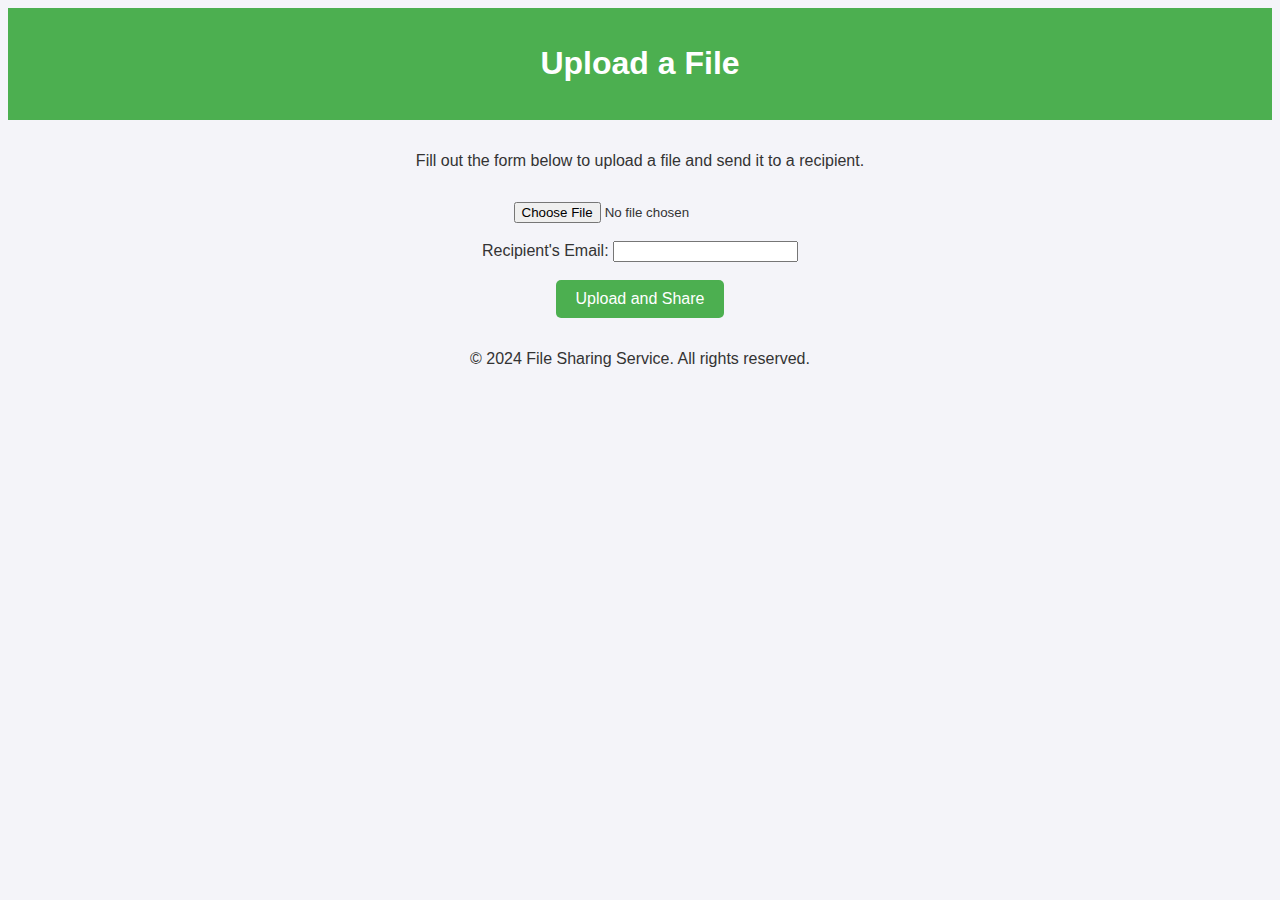
==== public/upload.html @ 0ddcc40c "add cicd and website start" ====
<!DOCTYPE html>
<html lang="en">
<head>
    <meta charset="UTF-8">
    <meta name="viewport" content="width=device-width, initial-scale=1.0">
    <title>Upload File - File Sharing Service</title>
    <style>
        body {
            font-family: Arial, sans-serif;
            text-align: center;
            background-color: #f4f4f9;
            color: #333;
        }
        header {
            background-color: #4CAF50;
            color: white;
            padding: 1em 0;
        }
        main {
            margin: 2em;
        }
        .file-upload {
            margin-top: 2em;
        }
        button {
            padding: 10px 20px;
            font-size: 16px;
            color: #fff;
            background-color: #4CAF50;
            border: none;
            border-radius: 5px;
            cursor: pointer;
        }
        button:hover {
            background-color: #45a049;
        }
    </style>
</head>
<body>

<header>
    <h1>Upload a File</h1>
</header>

<main>
    <p>Fill out the form below to upload a file and send it to a recipient.</p>

    <div class="file-upload">
        <form action="/upload" method="post" enctype="multipart/form-data">
            <input type="file" name="file" required>
            <br><br>
            <label for="email">Recipient's Email:</label>
            <input type="email" id="email" name="email" required>
            <br><br>
            <button type="submit">Upload and Share</button>
        </form>
    </div>
</main>

<footer>
    <p>&copy; 2024 File Sharing Service. All rights reserved.</p>
</footer>

</body>
</html>
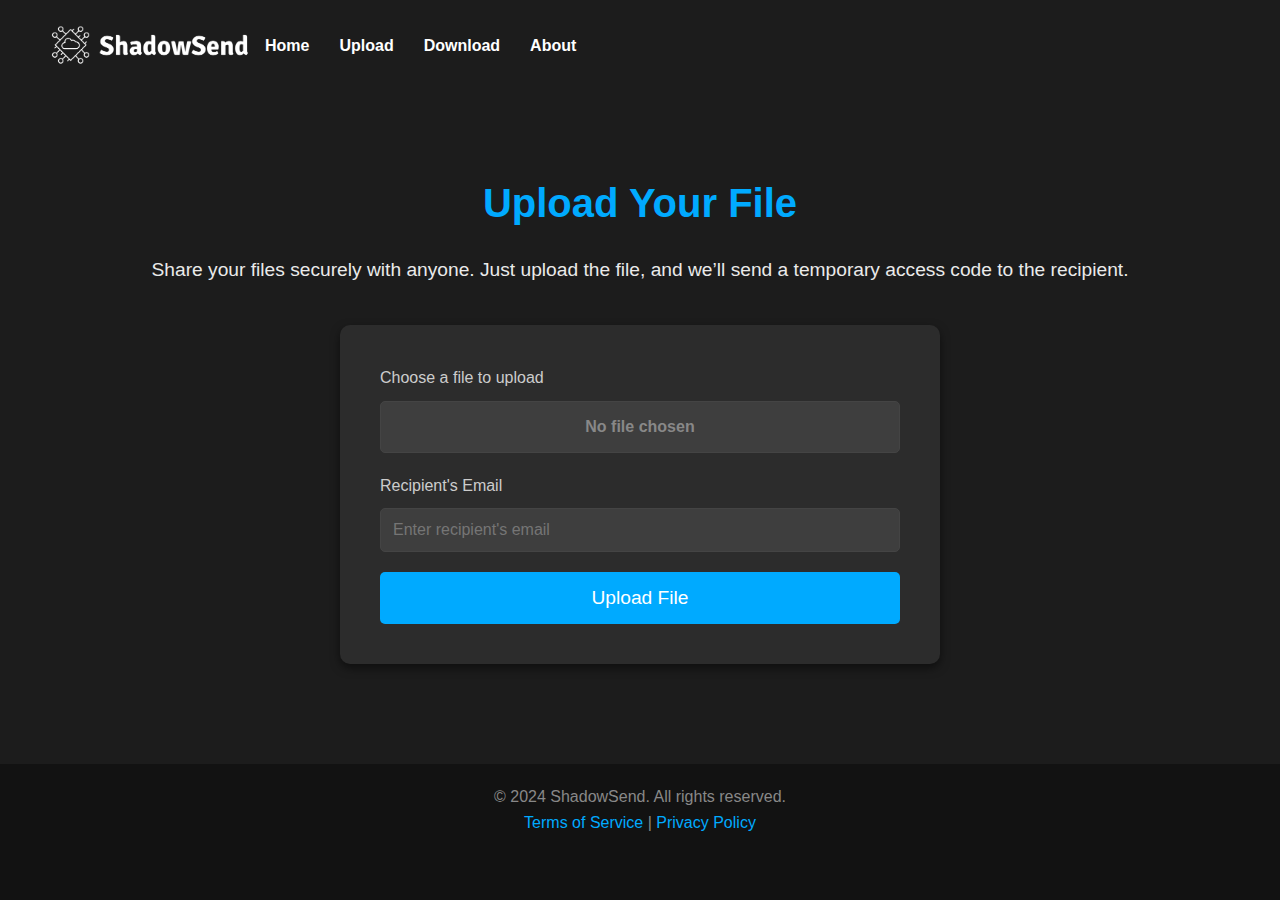
==== commit c32c5ff2: "feat: add new pages and css" ====
--- a/public/upload.html
+++ b/public/upload.html
@@ -1,65 +1,62 @@
 <!DOCTYPE html>
 <html lang="en">
+
 <head>
     <meta charset="UTF-8">
     <meta name="viewport" content="width=device-width, initial-scale=1.0">
-    <title>Upload File - File Sharing Service</title>
-    <style>
-        body {
-            font-family: Arial, sans-serif;
-            text-align: center;
-            background-color: #f4f4f9;
-            color: #333;
-        }
-        header {
-            background-color: #4CAF50;
-            color: white;
-            padding: 1em 0;
-        }
-        main {
-            margin: 2em;
-        }
-        .file-upload {
-            margin-top: 2em;
-        }
-        button {
-            padding: 10px 20px;
-            font-size: 16px;
-            color: #fff;
-            background-color: #4CAF50;
-            border: none;
-            border-radius: 5px;
-            cursor: pointer;
-        }
-        button:hover {
-            background-color: #45a049;
-        }
-    </style>
+    <title>Upload File - ShadowSend</title>
+    <link rel="stylesheet" href="css/style.css">
+    <link rel="stylesheet" href="css/upload.css">
 </head>
+
 <body>
+    <!-- Header / Navigation -->
+    <header>
+        <nav>
+            <img src="assets/images/logo.png" alt="ShadowSend Logo" id="logo">
+            <ul>
+                <li><a href="index.html">Home</a></li>
+                <li><a href="upload.html">Upload</a></li>
+                <li><a href="download.html">Download</a></li>
+                <li><a href="about.html">About</a></li>
+            </ul>
+        </nav>
+    </header>
 
-<header>
-    <h1>Upload a File</h1>
-</header>
+    <!-- Upload Section -->
+    <section id="upload">
+        <h1>Upload Your File</h1>
+        <p>Share your files securely with anyone. Just upload the file, and we’ll send a temporary access code to the recipient.</p>
 
-<main>
-    <p>Fill out the form below to upload a file and send it to a recipient.</p>
+        <!-- Upload Form -->
+        <form id="uploadForm">
+            <div class="form-group">
+                <label for="fileInput">Choose a file to upload</label>
+                <div class="file-upload-wrapper">
+                    <input type="file" id="fileInput" name="file" accept="*/*" required>
+                    <span id="file-name" class="file-name">No file chosen</span>
+                </div>
+            </div>
+            
+            <div class="form-group">
+                <label for="emailInput">Recipient's Email</label>
+                <input type="email" id="emailInput" name="email" placeholder="Enter recipient's email" required>
+            </div>
 
-    <div class="file-upload">
-        <form action="/upload" method="post" enctype="multipart/form-data">
-            <input type="file" name="file" required>
-            <br><br>
-            <label for="email">Recipient's Email:</label>
-            <input type="email" id="email" name="email" required>
-            <br><br>
-            <button type="submit">Upload and Share</button>
+            <button type="submit" id="submitButton">Upload File</button>
         </form>
-    </div>
-</main>
+        
+        <!-- Status Message -->
+        <div id="statusMessage"></div>
+    </section>
 
-<footer>
-    <p>&copy; 2024 File Sharing Service. All rights reserved.</p>
-</footer>
+    <!-- Footer -->
+    <footer>
+        <p>&copy; 2024 ShadowSend. All rights reserved.</p>
+        <p><a href="terms.html">Terms of Service</a> | <a href="privacy.html">Privacy Policy</a></p>
+    </footer>
 
+    <script src="js/upload.js"></script>
 </body>
+
 </html>
--- a/public/css/style.css
+++ b/public/css/style.css
@@ -0,0 +1,539 @@
+/* General Styles */
+
+/* Normalize styles */
+* {
+    margin: 0;
+    padding: 0;
+    box-sizing: border-box;
+    font-family: 'Arial', sans-serif;
+}
+
+/* Body and Background */
+body {
+    background-color: #121212; /* Dark background for shadowy theme */
+    color: #eaeaea; /* Light text color for readability */
+    line-height: 1.6;
+}
+
+/* Header */
+header {
+    display: flex;
+    justify-content: space-between;
+    align-items: center;
+    padding: 20px 50px;
+    background-color: #1c1c1c; /* Darker background for header */
+    position: sticky;
+    top: 0;
+    z-index: 10;
+}
+
+header nav {
+    display: flex;
+    align-items: center;
+}
+
+header nav ul {
+    display: flex;
+    list-style: none;
+}
+
+header nav ul li {
+    margin: 0 15px;
+}
+
+header nav ul li a {
+    text-decoration: none;
+    color: #ffffff;
+    font-weight: bold;
+    transition: color 0.3s ease;
+}
+
+header nav ul li a:hover {
+    color: #00aaff; /* Highlight color */
+}
+
+/* Hero Section */
+#hero {
+    text-align: center;
+    padding: 100px 20px;
+    background: linear-gradient(135deg, rgba(0, 0, 0, 0.8), rgba(18, 18, 18, 0.8)), url('assets/images/background.jpg') no-repeat center center/cover;
+    color: white;
+    position: relative;
+}
+
+#hero h1 {
+    font-size: 3.5rem;
+    margin-bottom: 20px;
+    font-weight: bold;
+    text-shadow: 2px 2px 10px rgba(0, 0, 0, 0.5);
+}
+
+#hero p {
+    font-size: 1.25rem;
+    margin-bottom: 30px;
+    text-shadow: 1px 1px 5px rgba(0, 0, 0, 0.3);
+}
+
+#cta-button {
+    padding: 15px 30px;
+    background-color: #00aaff;
+    color: white;
+    font-size: 1.2rem;
+    border: none;
+    border-radius: 5px;
+    cursor: pointer;
+    transition: transform 0.3s ease, background-color 0.3s ease;
+}
+
+#cta-button:hover {
+    background-color: #0088cc;
+    transform: scale(1.05);
+}
+
+/* Features Section */
+#features {
+    display: flex;
+    justify-content: space-around;
+    align-items: center;
+    padding: 80px 50px;
+    text-align: center;
+    background-color: #1e1e1e;
+}
+
+#features h2 {
+    font-size: 2.5rem;
+    margin-bottom: 40px;
+    color: #00aaff;
+}
+
+.feature-item {
+    background-color: #2c2c2c;
+    padding: 30px;
+    border-radius: 10px;
+    width: 250px;
+    box-shadow: 0 4px 10px rgba(0, 0, 0, 0.4);
+    transition: transform 0.3s ease, box-shadow 0.3s ease;
+}
+
+.feature-item:hover {
+    transform: translateY(-10px);
+    box-shadow: 0 6px 15px rgba(0, 0, 0, 0.5);
+}
+
+.feature-item img {
+    width: 50px;
+    height: 50px;
+    margin-bottom: 20px;
+}
+
+.feature-item h3 {
+    font-size: 1.5rem;
+    color: #00aaff;
+    margin-bottom: 10px;
+}
+
+.feature-item p {
+    font-size: 1rem;
+    color: #cccccc;
+}
+
+/* Footer */
+footer {
+    background-color: #121212;
+    padding: 20px;
+    text-align: center;
+    color: #888888;
+    font-size: 1rem;
+}
+
+footer p {
+    font-size: 1rem;
+}
+
+footer a {
+    color: #00aaff;
+    text-decoration: none;
+}
+
+footer a:hover {
+    text-decoration: underline;
+}
+
+/* Responsive Design */
+@media screen and (max-width: 768px) {
+    #features {
+        flex-direction: column;
+        padding: 40px 20px;
+    }
+
+    .feature-item {
+        width: 80%;
+        margin-bottom: 20px;
+    }
+
+    #cta-button {
+        font-size: 1rem;
+        padding: 12px 25px;
+    }
+
+    #hero h1 {
+        font-size: 2.5rem;
+    }
+
+    #hero p {
+        font-size: 1rem;
+    }
+
+    header nav ul li {
+        margin: 0 10px;
+    }
+}
+
+
+/* Additional Styles for Upload Page */
+
+/* Upload Section */
+#upload {
+    padding: 80px 20px;
+    text-align: center;
+    background-color: #1c1c1c;
+    color: #eaeaea;
+}
+
+#upload h1 {
+    font-size: 2.5rem;
+    margin-bottom: 20px;
+    font-weight: bold;
+    color: #00aaff;
+}
+
+#upload p {
+    font-size: 1.2rem;
+    margin-bottom: 40px;
+}
+
+#upload form {
+    max-width: 600px;
+    margin: 0 auto;
+    background-color: #2c2c2c;
+    padding: 40px;
+    border-radius: 10px;
+    box-shadow: 0 4px 10px rgba(0, 0, 0, 0.5);
+}
+
+.form-group {
+    margin-bottom: 20px;
+    text-align: left;
+}
+
+.form-group label {
+    display: block;
+    font-size: 1rem;
+    color: #cccccc;
+    margin-bottom: 10px;
+}
+
+.form-group input {
+    width: 100%;
+    padding: 12px;
+    background-color: #3e3e3e;
+    color: #ffffff;
+    border: 1px solid #444444;
+    border-radius: 5px;
+    font-size: 1rem;
+}
+
+.form-group input[type="file"] {
+    padding: 10px 12px;
+    border: none;
+    background-color: transparent;
+}
+
+.form-group input[type="email"]:focus,
+.form-group input[type="file"]:focus {
+    border-color: #00aaff;
+    outline: none;
+}
+
+#submitButton {
+    width: 100%;
+    padding: 15px;
+    background-color: #00aaff;
+    color: #ffffff;
+    font-size: 1.2rem;
+    border: none;
+    border-radius: 5px;
+    cursor: pointer;
+    transition: transform 0.3s ease, background-color 0.3s ease;
+}
+
+#submitButton:hover {
+    background-color: #0088cc;
+    transform: scale(1.05);
+}
+
+#statusMessage {
+    margin-top: 20px;
+    font-size: 1.1rem;
+    color: #ff6f61;
+}
+
+#statusMessage.success {
+    color: #4caf50;
+}
+
+#statusMessage.error {
+    color: #ff5252;
+}
+
+
+/* Additional Styles for Download Page */
+
+/* Download Section */
+#download {
+    padding: 80px 20px;
+    text-align: center;
+    background-color: #1c1c1c;
+    color: #eaeaea;
+}
+
+#download h1 {
+    font-size: 2.5rem;
+    margin-bottom: 20px;
+    font-weight: bold;
+    color: #00aaff;
+}
+
+#download p {
+    font-size: 1.2rem;
+    margin-bottom: 40px;
+}
+
+#download form {
+    max-width: 600px;
+    margin: 0 auto;
+    background-color: #2c2c2c;
+    padding: 40px;
+    border-radius: 10px;
+    box-shadow: 0 4px 10px rgba(0, 0, 0, 0.5);
+}
+
+.form-group {
+    margin-bottom: 20px;
+    text-align: left;
+}
+
+.form-group label {
+    display: block;
+    font-size: 1rem;
+    color: #cccccc;
+    margin-bottom: 10px;
+}
+
+.form-group input {
+    width: 100%;
+    padding: 12px;
+    background-color: #3e3e3e;
+    color: #ffffff;
+    border: 1px solid #444444;
+    border-radius: 5px;
+    font-size: 1rem;
+}
+
+.form-group input:focus {
+    border-color: #00aaff;
+    outline: none;
+}
+
+#submitButton {
+    width: 100%;
+    padding: 15px;
+    background-color: #00aaff;
+    color: #ffffff;
+    font-size: 1.2rem;
+    border: none;
+    border-radius: 5px;
+    cursor: pointer;
+    transition: transform 0.3s ease, background-color 0.3s ease;
+}
+
+#submitButton:hover {
+    background-color: #0088cc;
+    transform: scale(1.05);
+}
+
+#statusMessage {
+    margin-top: 20px;
+    font-size: 1.1rem;
+    color: #ff6f61;
+}
+
+#statusMessage.success {
+    color: #4caf50;
+}
+
+#statusMessage.error {
+    color: #ff5252;
+}
+
+
+/* About Page Styles */
+
+/* About Section */
+#about {
+    padding: 80px 20px;
+    text-align: center;
+    background-color: #1c1c1c;
+    color: #eaeaea;
+}
+
+#about h1 {
+    font-size: 2.5rem;
+    margin-bottom: 20px;
+    font-weight: bold;
+    color: #00aaff;
+}
+
+#about p {
+    font-size: 1.2rem;
+    margin-bottom: 40px;
+    max-width: 800px;
+    margin-left: auto;
+    margin-right: auto;
+}
+
+.features {
+    display: flex;
+    justify-content: space-around;
+    gap: 40px;
+    flex-wrap: wrap;
+}
+
+.feature {
+    background-color: #2c2c2c;
+    padding: 30px;
+    border-radius: 10px;
+    width: 250px;
+    box-shadow: 0 4px 10px rgba(0, 0, 0, 0.3);
+    margin-bottom: 30px;
+}
+
+.feature h2 {
+    color: #00aaff;
+    font-size: 1.5rem;
+    margin-bottom: 10px;
+}
+
+.feature p {
+    color: #cccccc;
+    font-size: 1rem;
+}
+
+.cta {
+    margin-top: 40px;
+    background-color: #333333;
+    padding: 40px;
+    border-radius: 10px;
+    color: #ffffff;
+}
+
+.cta h2 {
+    font-size: 2rem;
+    color: #00aaff;
+    margin-bottom: 20px;
+}
+
+.cta p {
+    font-size: 1.1rem;
+}
+
+.cta a {
+    color: #00aaff;
+    font-weight: bold;
+    text-decoration: none;
+}
+
+.cta a:hover {
+    text-decoration: underline;
+}
+
+/* Style for responsive logo */
+#logo {
+    width: 100%;       /* Set width to 100% of the parent container */
+    max-width: 200px;  /* Set maximum width to 250px */
+    height: auto;      /* Maintain aspect ratio */
+}
+
+/* General Styling for the Form */
+.form-group {
+    margin-bottom: 20px;
+    text-align: left;
+}
+
+label {
+    font-size: 1.1rem;
+    color: #cccccc;
+    margin-bottom: 10px;
+    display: block;
+}
+
+/* Styling the File Input */
+.file-upload-wrapper {
+    position: relative;
+    display: inline-block;
+    width: 100%;
+}
+
+.file-upload-wrapper input[type="file"] {
+    position: absolute;
+    top: 0;
+    left: 0;
+    width: 100%;
+    height: 100%;
+    opacity: 0; /* Hide the default file input */
+    cursor: pointer;
+}
+
+.file-upload-wrapper .file-name {
+    display: inline-block;
+    padding: 12px;
+    width: 100%;
+    background-color: #3e3e3e;
+    color: #cccccc;
+    font-size: 1rem;
+    text-align: center;
+    border: 1px solid #444444;
+    border-radius: 5px;
+    cursor: pointer;
+    transition: background-color 0.3s, transform 0.3s;
+}
+
+.file-upload-wrapper .file-name:hover {
+    background-color: #00aaff;
+    color: #ffffff;
+    transform: scale(1.05);
+}
+
+.file-upload-wrapper .file-name:focus {
+    background-color: #00aaff;
+    color: #ffffff;
+    outline: none;
+}
+
+/* When a file is selected, update the display */
+.file-upload-wrapper input[type="file"]:valid + .file-name {
+    color: #00aaff;
+    border-color: #00aaff;
+}
+
+.file-upload-wrapper input[type="file"]:valid + .file-name:before {
+    content: "File Selected: ";
+}
+
+/* File Name Text */
+.file-upload-wrapper .file-name {
+    font-weight: bold;
+    color: #888888;
+}
+
+  